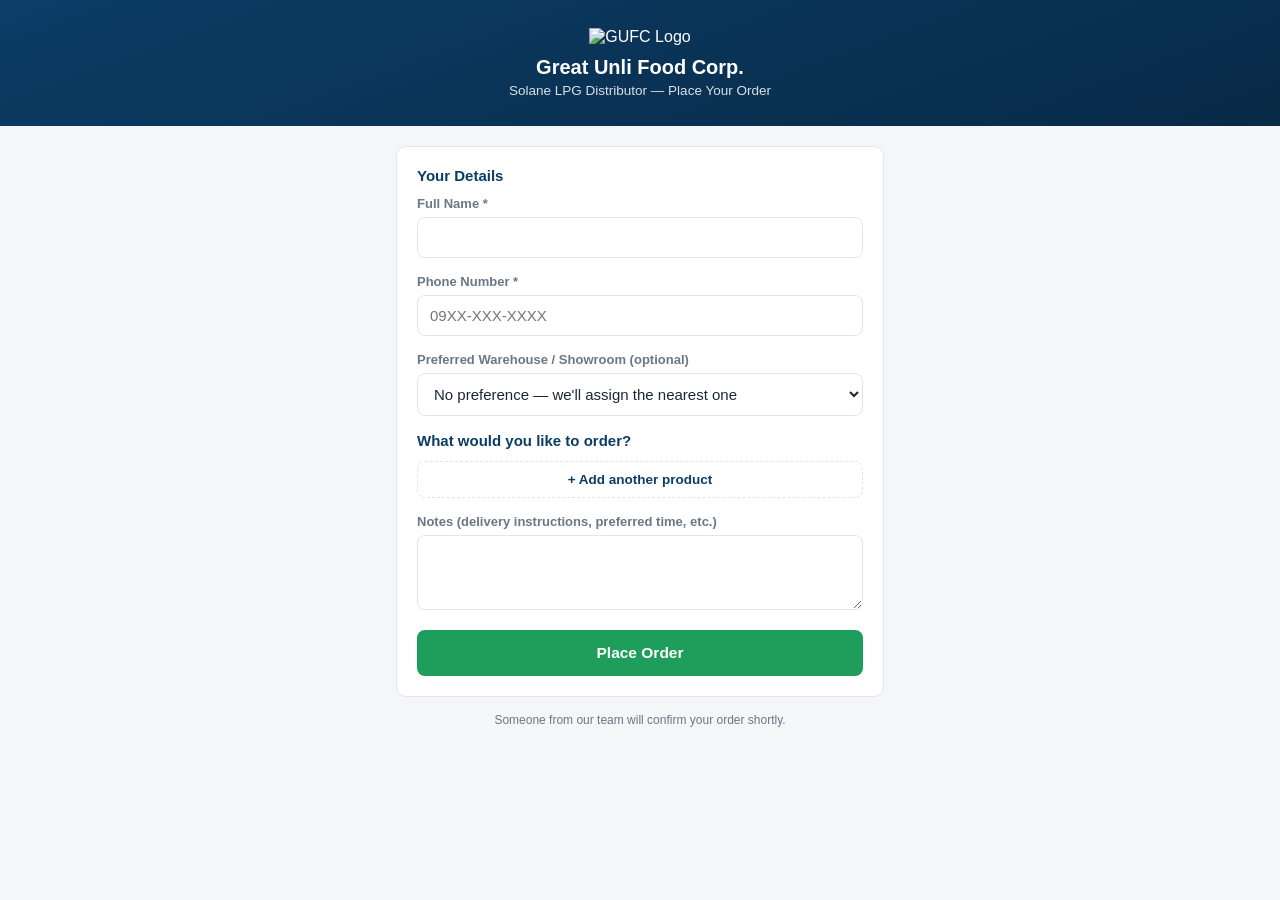
==== static/order.html @ 0c676459 "Add files via upload" ====
<!DOCTYPE html>
<html lang="en">
<head>
<meta charset="UTF-8">
<meta name="viewport" content="width=device-width, initial-scale=1, maximum-scale=1">
<title>Place an Order | Great Unli Food Corp.</title>
<link rel="icon" type="image/png" href="/images/favicon.png">
<style>
:root{
  --blue:#0b3d66; --blue-dark:#082a47; --green:#1e9e5a; --green-dark:#157a45;
  --bg:#f4f6f8; --card:#ffffff; --border:#e2e6ea; --text:#1c2733; --muted:#6b7785;
  --danger:#c0392b; --radius:10px;
}
*{box-sizing:border-box}
body{margin:0;font-family:-apple-system,Segoe UI,Roboto,Helvetica,Arial,sans-serif;background:var(--bg);color:var(--text)}
.header{background:linear-gradient(160deg,var(--blue),var(--blue-dark));color:#fff;padding:28px 20px;text-align:center}
.header img{width:64px;height:64px;object-fit:contain;margin-bottom:10px}
.header h1{margin:0 0 4px;font-size:20px}
.header p{margin:0;opacity:.85;font-size:13.5px}
.wrap{max-width:520px;margin:0 auto;padding:20px 16px 60px}
.card{background:var(--card);border:1px solid var(--border);border-radius:var(--radius);padding:20px;margin-bottom:16px}
.field{margin-bottom:16px}
.field label{display:block;font-size:13px;font-weight:600;color:var(--muted);margin-bottom:6px}
input,select,textarea{width:100%;font-family:inherit;font-size:15px;padding:11px 12px;border:1px solid var(--border);border-radius:8px;background:#fff;color:var(--text)}
input:focus,select:focus,textarea:focus{outline:2px solid var(--blue);outline-offset:0}
.hp-field{position:absolute;left:-9999px;top:-9999px}
h2{font-size:15px;margin:0 0 12px;color:var(--blue)}
.item-row{display:flex;gap:8px;align-items:center;margin-bottom:8px}
.item-row select{flex:1}
.item-row input{width:70px;text-align:center}
.item-row .rm{background:none;border:1px solid var(--border);border-radius:8px;width:38px;height:42px;color:var(--danger);font-size:16px;cursor:pointer;flex-shrink:0}
.add-btn{background:none;border:1px dashed var(--border);border-radius:8px;padding:10px;width:100%;color:var(--blue);font-weight:600;font-size:13.5px;cursor:pointer}
.submit-btn{width:100%;background:var(--green);color:#fff;border:none;border-radius:8px;padding:14px;font-size:15.5px;font-weight:700;cursor:pointer}
.submit-btn:hover{background:var(--green-dark)}
.submit-btn:disabled{opacity:.6;cursor:not-allowed}
.error-box{background:#fbe6e3;color:var(--danger);padding:10px 12px;border-radius:8px;font-size:13.5px;margin-bottom:14px}
.hidden{display:none !important}
.success-card{text-align:center;padding:36px 20px}
.success-card .check{width:56px;height:56px;border-radius:50%;background:var(--green);color:#fff;display:flex;align-items:center;justify-content:center;font-size:28px;margin:0 auto 16px}
.success-card h2{color:var(--green-dark);font-size:19px}
.success-card .ordno{font-family:monospace;font-size:16px;font-weight:700;background:var(--bg);padding:8px 14px;border-radius:8px;display:inline-block;margin:10px 0}
.footer-note{text-align:center;color:var(--muted);font-size:12px;margin-top:10px}
</style>
</head>
<body>

<div class="header">
  <img src="/images/logo.png" alt="GUFC Logo">
  <h1>Great Unli Food Corp.</h1>
  <p>Solane LPG Distributor — Place Your Order</p>
</div>

<div class="wrap">
  <div class="card" id="formCard">
    <div id="errorBox" class="error-box hidden"></div>
    <form id="orderForm">
      <div class="field hp-field">
        <label for="website">Leave this field blank</label>
        <input type="text" id="website" name="website" tabindex="-1" autocomplete="off">
      </div>

      <h2>Your Details</h2>
      <div class="field"><label>Full Name *</label><input type="text" id="custName" required></div>
      <div class="field"><label>Phone Number *</label><input type="tel" id="custPhone" required placeholder="09XX-XXX-XXXX"></div>
      <div class="field">
        <label>Preferred Warehouse / Showroom (optional)</label>
        <select id="prefLocation"><option value="">No preference — we'll assign the nearest one</option></select>
      </div>

      <h2>What would you like to order?</h2>
      <div id="itemRows"></div>
      <button type="button" class="add-btn" id="addItemBtn">+ Add another product</button>

      <div class="field" style="margin-top:16px">
        <label>Notes (delivery instructions, preferred time, etc.)</label>
        <textarea id="notes" rows="3"></textarea>
      </div>

      <button type="submit" class="submit-btn" id="submitBtn">Place Order</button>
    </form>
  </div>
  <p class="footer-note">Someone from our team will confirm your order shortly.</p>
</div>

<script>
let PRODUCTS = [];

async function init() {
  const [locations, products] = await Promise.all([
    fetch('/api/public/locations').then(r => r.json()),
    fetch('/api/public/products').then(r => r.json()),
  ]);
  PRODUCTS = products;

  const locSelect = document.getElementById('prefLocation');
  locations.forEach(l => {
    const opt = document.createElement('option');
    opt.value = l.id;
    opt.textContent = `${l.name} (${l.type === 'WAREHOUSE' ? 'Warehouse' : 'Showroom'})`;
    locSelect.appendChild(opt);
  });

  addItemRow();
}

function money(n) {
  return '\u20b1' + Number(n || 0).toLocaleString('en-PH', { minimumFractionDigits: 2, maximumFractionDigits: 2 });
}

function addItemRow() {
  const row = document.createElement('div');
  row.className = 'item-row';
  const options = PRODUCTS.map(p => `<option value="${p.id}">${p.name} — ${money(p.price)}</option>`).join('');
  row.innerHTML = `
    <select class="itemProd">${options}</select>
    <input type="number" class="itemQty" value="1" min="1" max="500">
    <button type="button" class="rm">&times;</button>`;
  row.querySelector('.rm').addEventListener('click', () => {
    if (document.querySelectorAll('.item-row').length > 1) row.remove();
  });
  document.getElementById('itemRows').appendChild(row);
}
document.getElementById('addItemBtn').addEventListener('click', addItemRow);

document.getElementById('orderForm').addEventListener('submit', async (e) => {
  e.preventDefault();
  const errorBox = document.getElementById('errorBox');
  errorBox.classList.add('hidden');
  const submitBtn = document.getElementById('submitBtn');

  const items = [...document.querySelectorAll('.item-row')].map(row => ({
    product_id: parseInt(row.querySelector('.itemProd').value, 10),
    qty: parseInt(row.querySelector('.itemQty').value, 10) || 0,
  })).filter(i => i.qty > 0);

  const body = {
    customer_name: document.getElementById('custName').value.trim(),
    customer_phone: document.getElementById('custPhone').value.trim(),
    preferred_location_id: document.getElementById('prefLocation').value || null,
    items,
    notes: document.getElementById('notes').value,
    website: document.getElementById('website').value, // honeypot
  };

  submitBtn.disabled = true;
  submitBtn.textContent = 'Placing Order...';
  try {
    const res = await fetch('/api/public/orders', {
      method: 'POST',
      headers: { 'Content-Type': 'application/json' },
      body: JSON.stringify(body),
    });
    const data = await res.json();
    if (!res.ok) {
      errorBox.textContent = data.error || 'Something went wrong. Please try again.';
      errorBox.classList.remove('hidden');
      submitBtn.disabled = false;
      submitBtn.textContent = 'Place Order';
      return;
    }
    document.getElementById('formCard').innerHTML = `
      <div class="success-card">
        <div class="check">&#10003;</div>
        <h2>Order Received!</h2>
        <p>Your order number is</p>
        <div class="ordno">${data.order_no}</div>
        <p style="color:var(--muted);font-size:13.5px">We'll confirm and prepare it shortly. Thank you!</p>
      </div>`;
  } catch (err) {
    errorBox.textContent = 'Could not reach the server. Please check your connection and try again.';
    errorBox.classList.remove('hidden');
    submitBtn.disabled = false;
    submitBtn.textContent = 'Place Order';
  }
});

init();
</script>
</body>
</html>
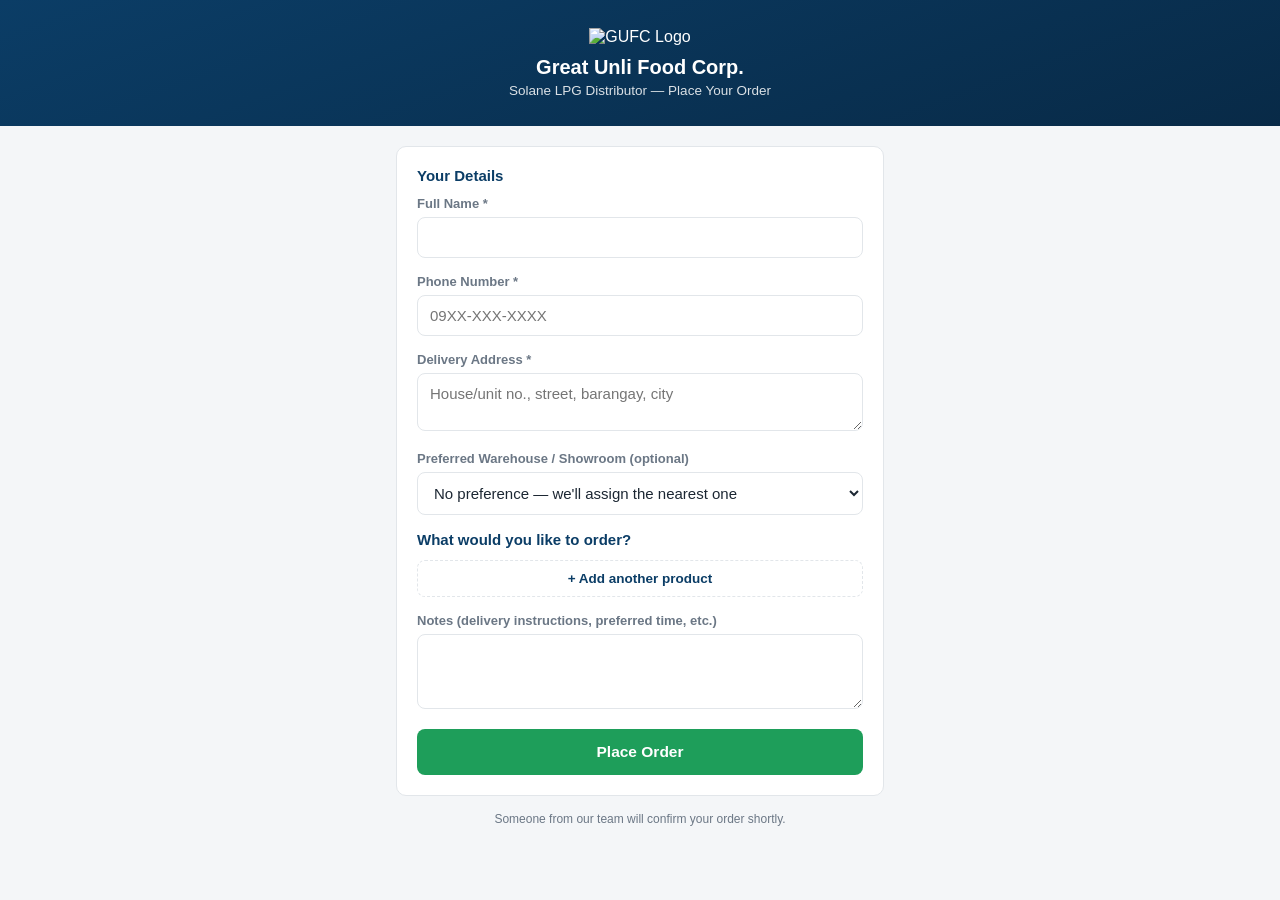
==== commit b49c2955: "Add files via upload" ====
--- a/static/order.html
+++ b/static/order.html
@@ -62,6 +62,7 @@
       <h2>Your Details</h2>
       <div class="field"><label>Full Name *</label><input type="text" id="custName" required></div>
       <div class="field"><label>Phone Number *</label><input type="tel" id="custPhone" required placeholder="09XX-XXX-XXXX"></div>
+      <div class="field"><label>Delivery Address *</label><textarea id="custAddress" rows="2" required placeholder="House/unit no., street, barangay, city"></textarea></div>
       <div class="field">
         <label>Preferred Warehouse / Showroom (optional)</label>
         <select id="prefLocation"><option value="">No preference — we'll assign the nearest one</option></select>
@@ -136,6 +137,7 @@
   const body = {
     customer_name: document.getElementById('custName').value.trim(),
     customer_phone: document.getElementById('custPhone').value.trim(),
+    delivery_address: document.getElementById('custAddress').value.trim(),
     preferred_location_id: document.getElementById('prefLocation').value || null,
     items,
     notes: document.getElementById('notes').value,
